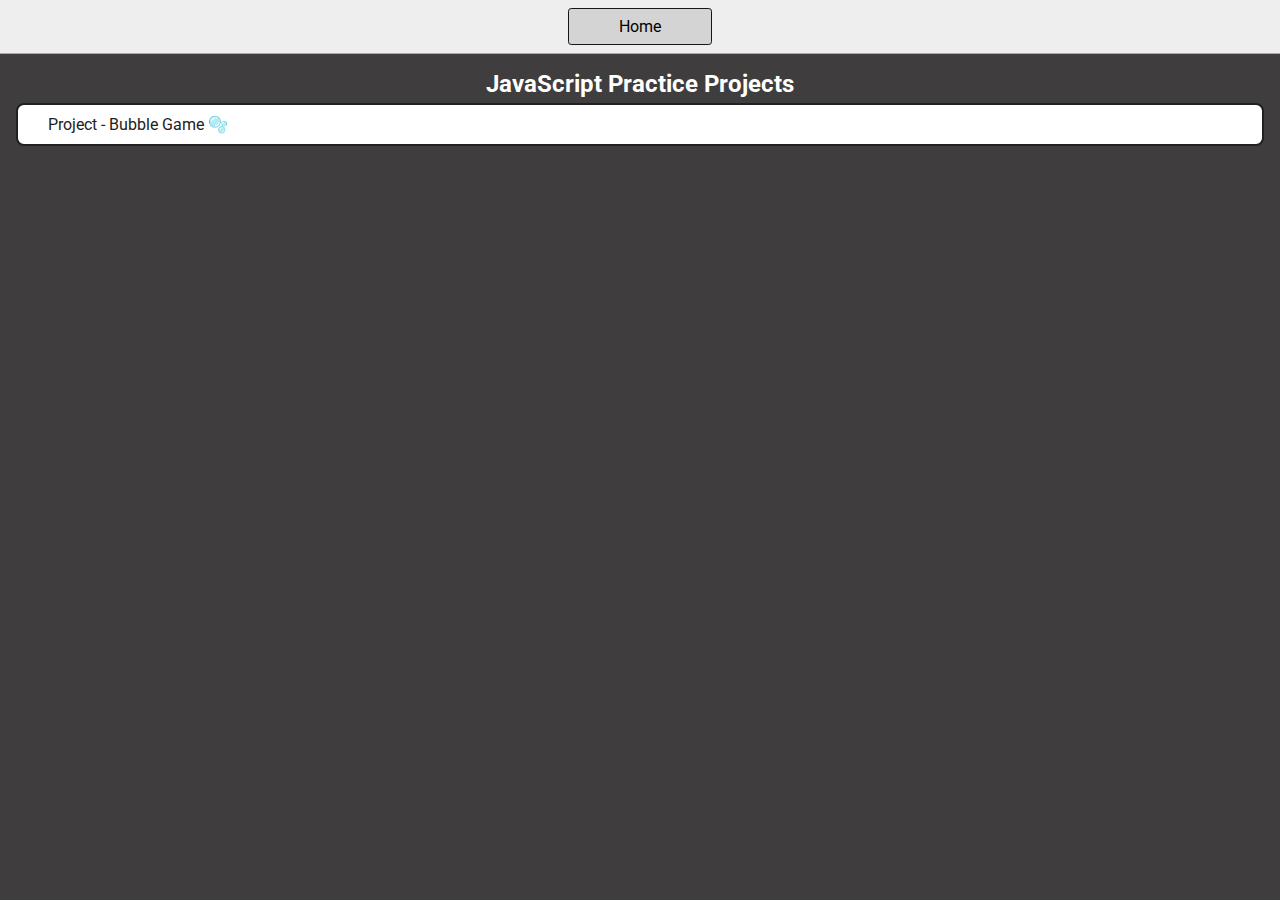
==== index.html @ 90615d3c "JS Practice Project Intialized" ====
<!DOCTYPE html>
<html lang="en">
  <head>
    <meta charset="UTF-8" />
    <meta name="viewport" content="width=device-width, initial-scale=1.0" />
    <title>Js-Projects</title>
    <link rel="stylesheet" href="style.css" />
  </head>
  <body>
    <nav>
      <a href="/" aria-current="page">Home</a>
    </nav>
    <main>
      <h1>JavaScript Practice Projects</h1>
      <div class="projects">
        <a href="./BubbleGame/index.html" class="project-link"
          ><p>Project - Bubble Game 🫧</p></a
        >
      </div>
    </main>
  </body>
</html>
---- style.css ----
@import url("https://fonts.googleapis.com/css2?family=Roboto:wght@300;400;700&display=swap");

* {
  margin: 0;
  padding: 0;
  box-sizing: border-box;
  font-family: "Roboto", sans-serif;
}

body {
  width: 100vw;
  height: 100vh;
  background-color: rgb(63, 61, 61);
  color: white;
}

nav {
  display: flex;
  align-items: center;
  justify-content: center;
  padding: 0.5rem;
  border-bottom: 1px solid #aaa;
  background-color: #eee;
}

nav a {
  display: inline-block;
  min-width: 9rem;
  text-decoration: none;
  padding: 0.5rem;
  border-radius: 0.2rem;
  border: 1px solid rgb(22, 22, 22);
  text-align: center;
  color: #1b1b1b;
}

nav a[aria-current="page"] {
  color: #000;
  background-color: #d4d4d4;
}

main {
  padding: 1rem;
  text-align: center;
}

h1 {
  font-weight: bold;
  font-size: 1.5rem;
}

.projects {
  display: flex;
  flex-direction: column;
}

.project-link {
  background-color: #fff;
  padding: 10px 30px;
  border-radius: 8px;
  color: #212121;
  text-decoration: none;
  border: 2px solid #212121;
  margin-top: 5px;
  text-align: start;
  position: relative;
  overflow: hidden;
}

.project-link p:hover {
  font-size: 1.1rem;
  cursor: pointer;
}
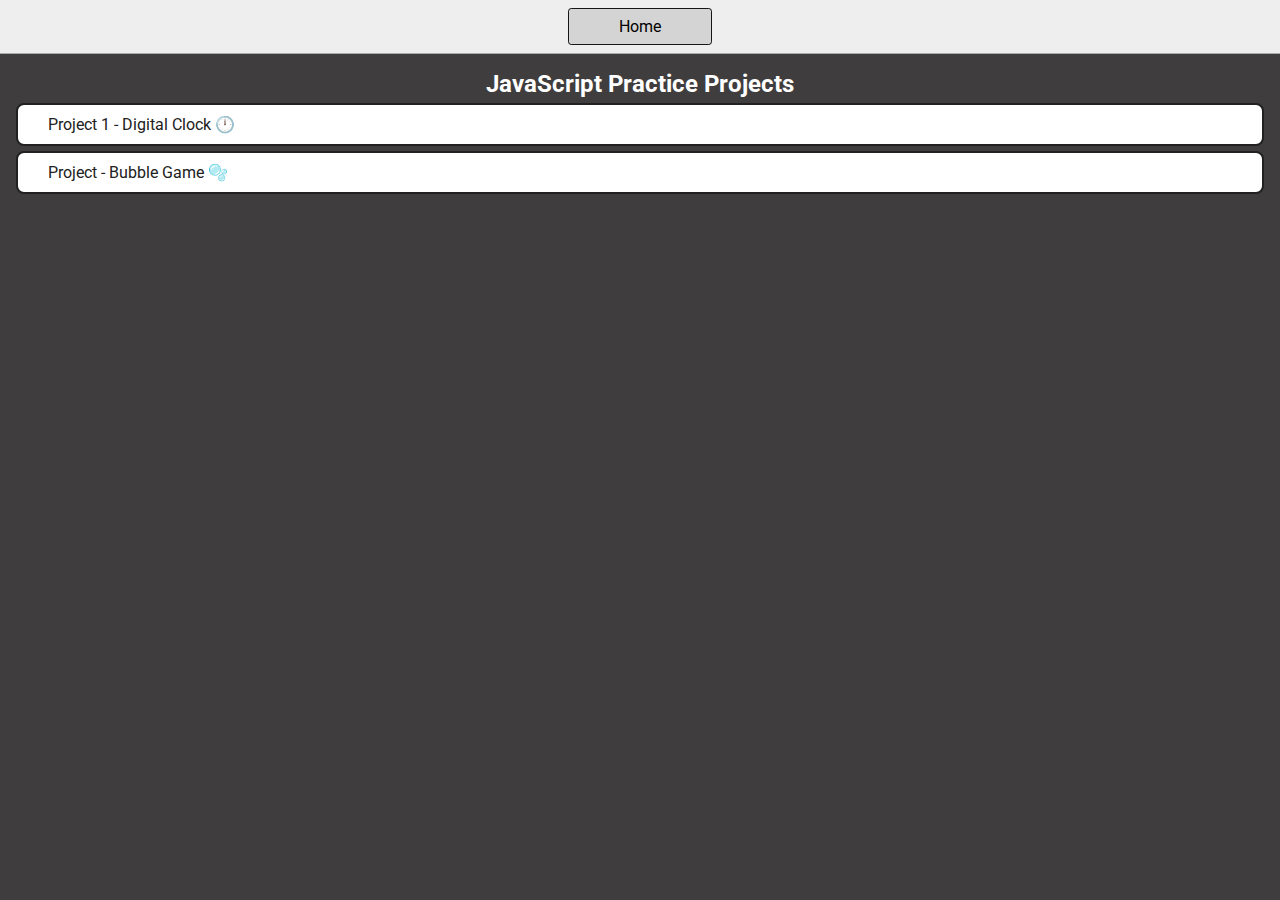
==== commit 30dbe0b1: "Digital Clock Project" ====
--- a/index.html
+++ b/index.html
@@ -13,6 +13,11 @@
     <main>
       <h1>JavaScript Practice Projects</h1>
       <div class="projects">
+        <a href="./DigitalClock/index.html" class="project-link"
+          ><p>Project 1 - Digital Clock 🕛</p></a
+        >
+      </div>
+      <div class="projects">
         <a href="./BubbleGame/index.html" class="project-link"
           ><p>Project - Bubble Game 🫧</p></a
         >
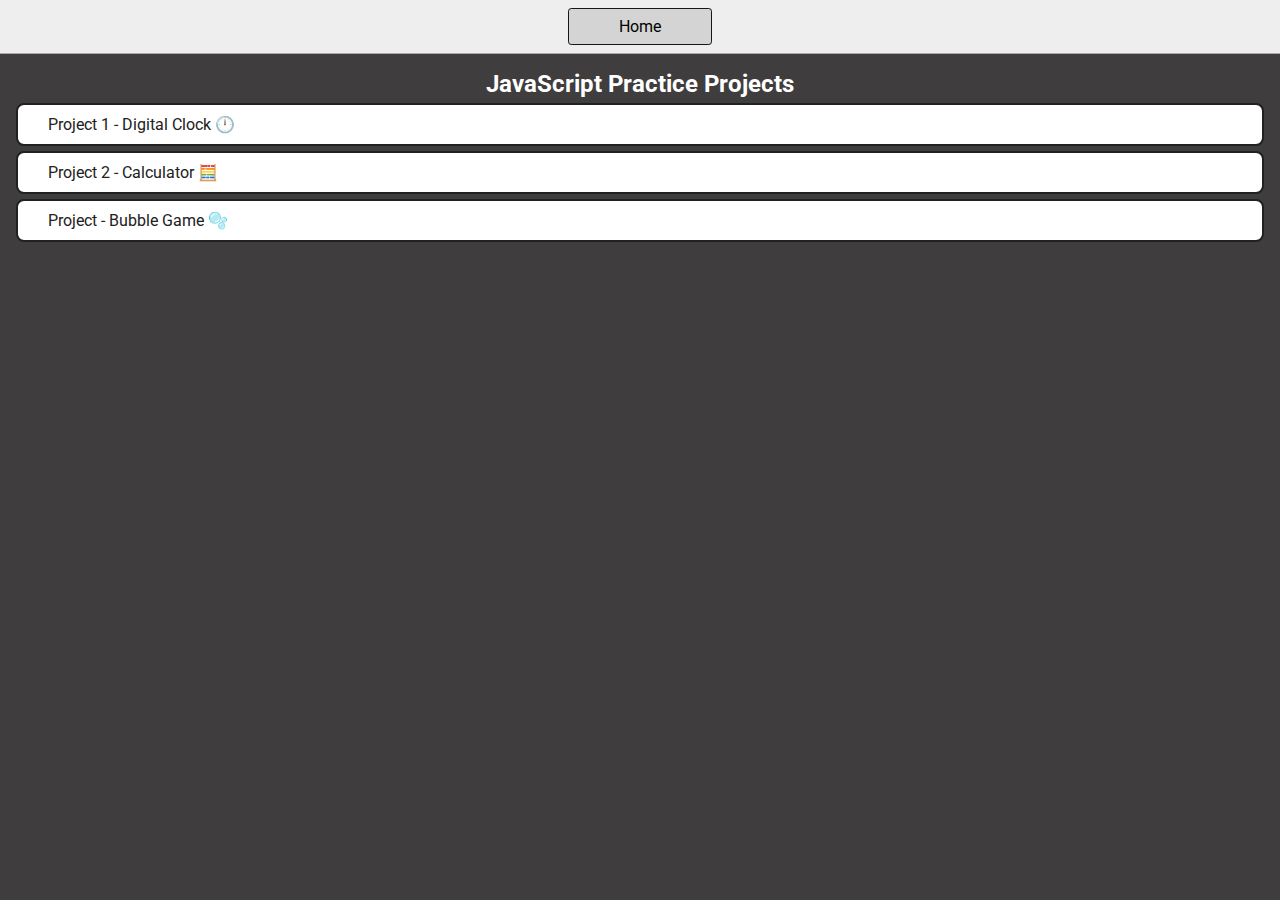
==== commit 5d20ea36: "calculator project added" ====
--- a/index.html
+++ b/index.html
@@ -18,6 +18,11 @@
         >
       </div>
       <div class="projects">
+        <a href="./Calculator/index.html" class="project-link"
+          ><p>Project 2 - Calculator 🧮</p></a
+        >
+      </div>
+      <div class="projects">
         <a href="./BubbleGame/index.html" class="project-link"
           ><p>Project - Bubble Game 🫧</p></a
         >
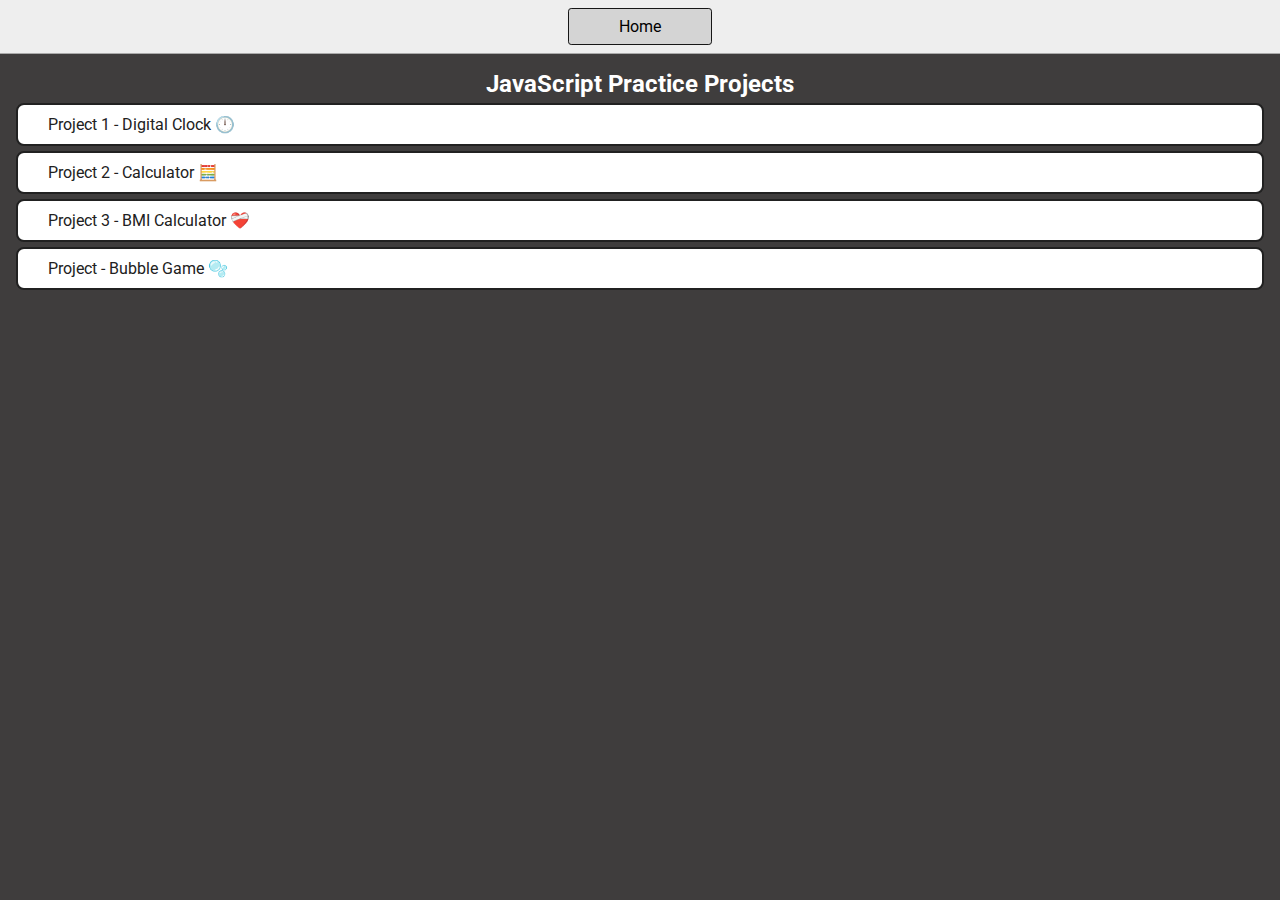
==== commit 2f3107ac: "BMI Calculator project added" ====
--- a/index.html
+++ b/index.html
@@ -22,6 +22,12 @@
           ><p>Project 2 - Calculator 🧮</p></a
         >
       </div>
+
+      <div class="projects">
+        <a href="./BmiCalculator/index.html" class="project-link"
+          ><p>Project 3 - BMI Calculator ❤️‍🩹</p></a
+        >
+      </div>
       <div class="projects">
         <a href="./BubbleGame/index.html" class="project-link"
           ><p>Project - Bubble Game 🫧</p></a
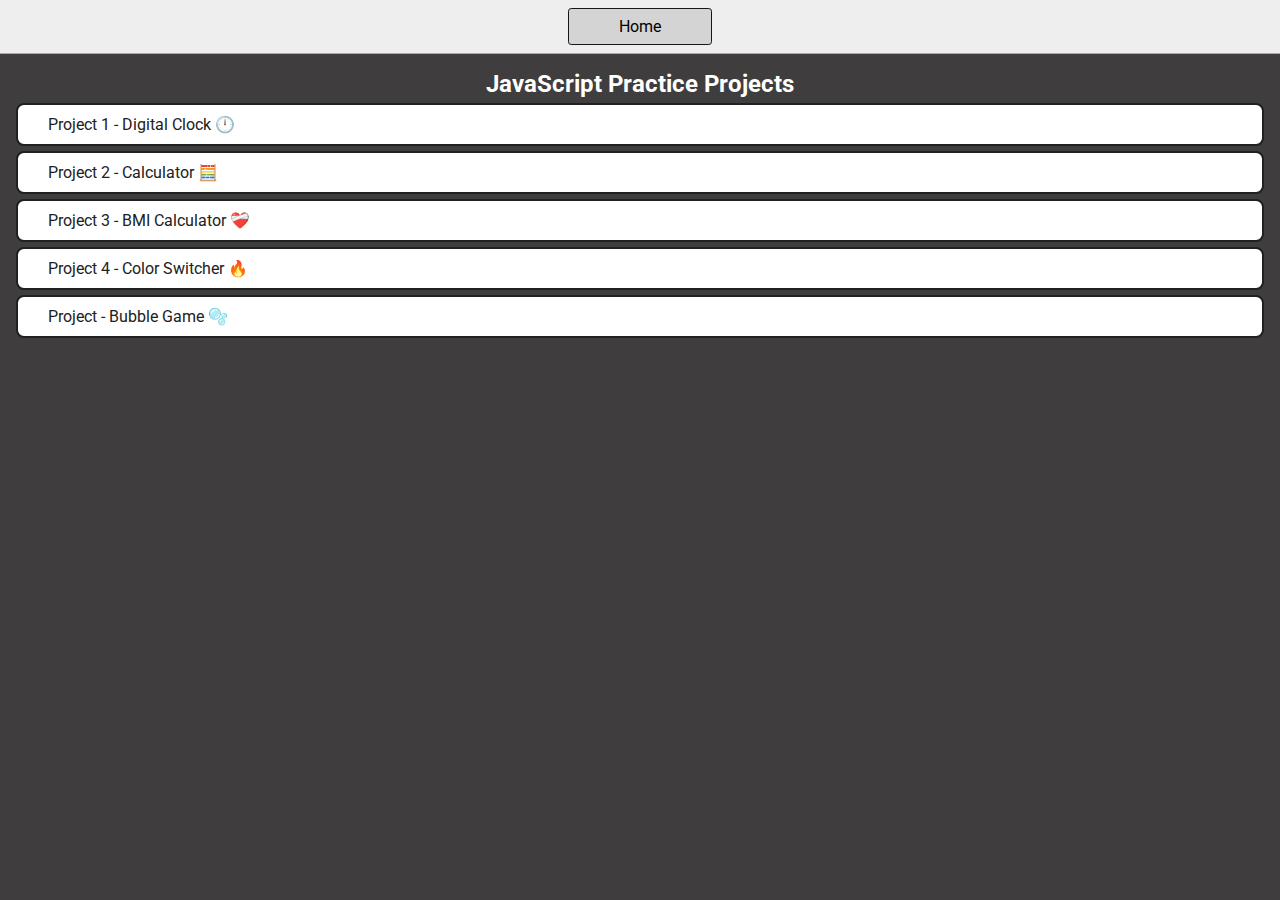
==== commit 5ee6f0d4: "colorSwitcher project added" ====
--- a/index.html
+++ b/index.html
@@ -29,6 +29,11 @@
         >
       </div>
       <div class="projects">
+        <a href="./ColorSwitcher/index.html" class="project-link"
+          ><p>Project 4 - Color Switcher 🔥</p></a
+        >
+      </div>
+      <div class="projects">
         <a href="./BubbleGame/index.html" class="project-link"
           ><p>Project - Bubble Game 🫧</p></a
         >
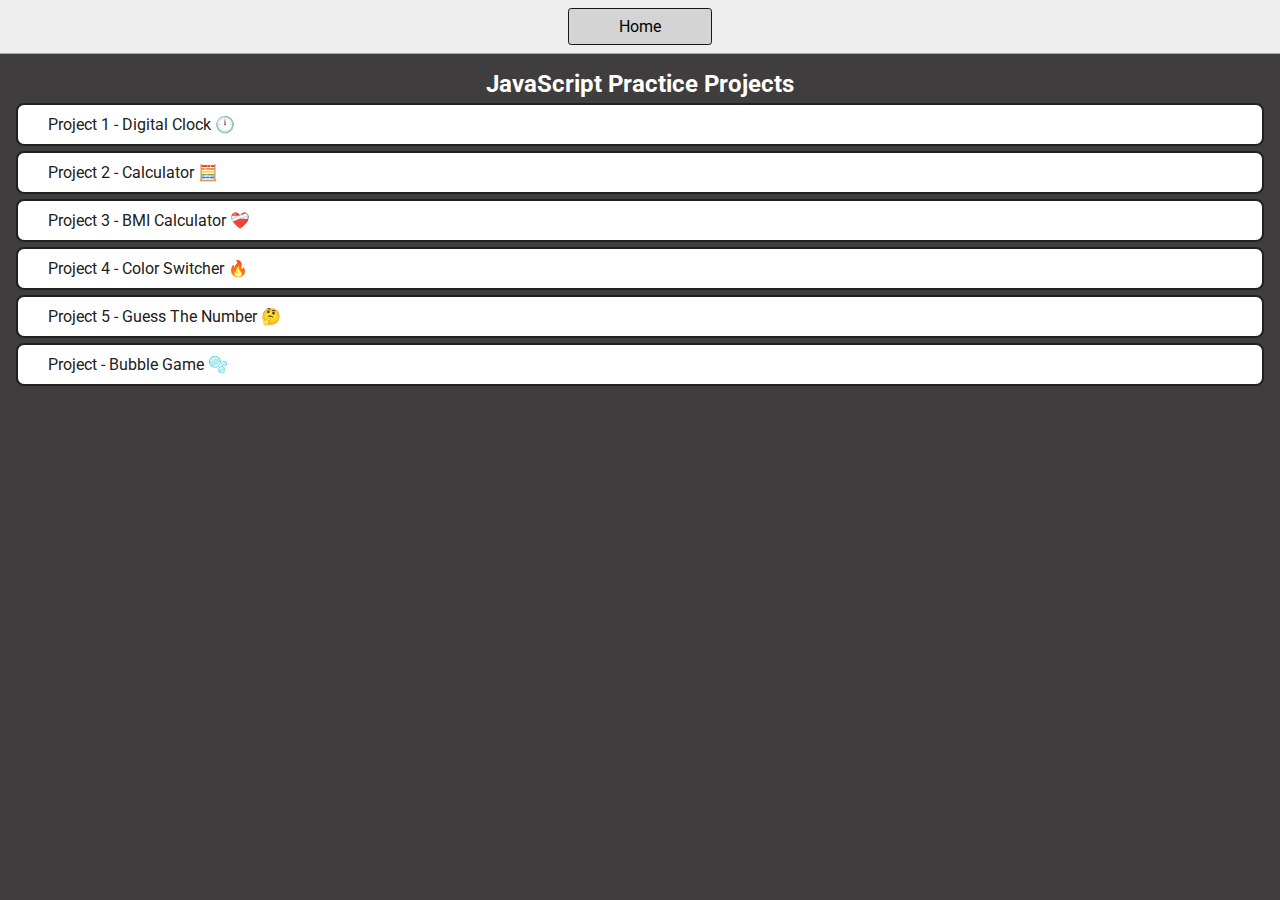
==== commit 46beb431: "guess the number project added" ====
--- a/index.html
+++ b/index.html
@@ -34,6 +34,11 @@
         >
       </div>
       <div class="projects">
+        <a href="./GuessTheNumber/index.html" class="project-link"
+          ><p>Project 5 - Guess The Number 🤔</p></a
+        >
+      </div>
+      <div class="projects">
         <a href="./BubbleGame/index.html" class="project-link"
           ><p>Project - Bubble Game 🫧</p></a
         >
